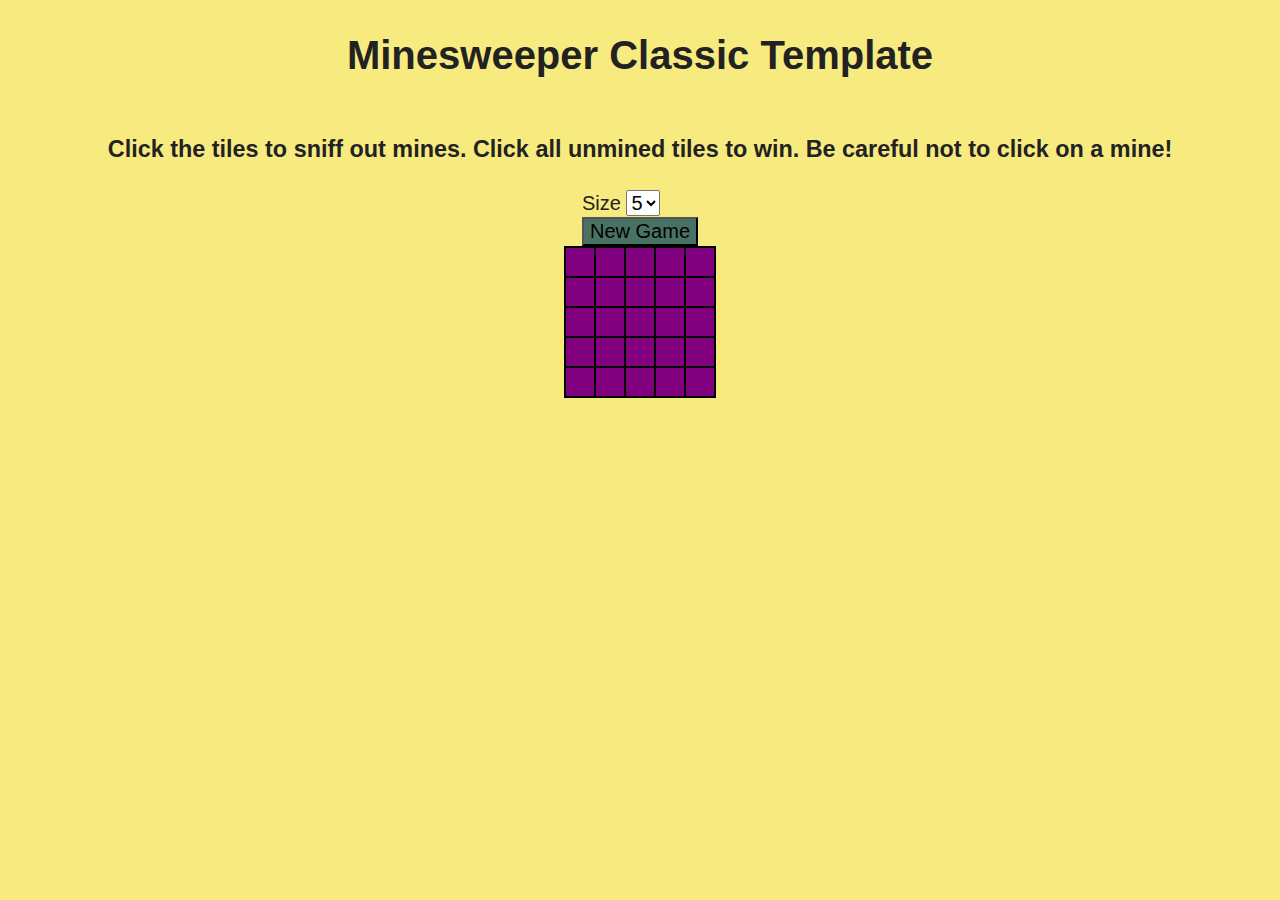
==== template.html @ e191ac8b "Add mixins for new themes" ====
<!DOCTYPE html>
<html>
  <head>
    <script src="js/jquery-3.2.1.js" charset="utf-8"></script>
    <script src="js/scripts.js" charset="utf-8"></script>
    <link rel="stylesheet" href="css/main.css">
    <meta charset="utf-8" name="viewport" content="width=device-width, initial-scale=1">
    <title>Floor Explosion Game</title>
  </head>
  <body class="theme-1">
    <div class="wrapper">
      <div class="game" id="minesweeper1">
        <h1>Minesweeper Classic Template</h1>
        <h3>Click the tiles to sniff out mines. Click all unmined tiles to win. Be careful not to click on a mine!</h3>

        <form id="game-settings">
          <div class="form-group">
            <label>Size</label>
            <select id="board-size" class="select" name="size">
              <option value="5" selected="selected">5</option>
              <option value="6">6</option>
              <option value="7">7</option>
              <option value="8">8</option>
              <option value="9">9</option>
            </select>
          </div>
          <button type="submit" id="newGame">New Game</button>
        </form>
        <div class="gameboard">
          <!-- row 1 of gameboard -->
          <div class="tile clear"></div>
          <div class="tile"></div>
          <div class="tile"></div>


          <!-- row 2 of gameboard -->
          <div class="tile clear"></div>
          <div class="tile"></div>
          <div class="tile"></div>

          <!-- row 3 of gameboard -->
          <div class="tile clear"></div>
          <div class="tile"></div>
          <div class="tile"></div>


        </div> <!-- gameboard -->
      </div>  <!-- game -->
    </div><!-- wrapper -->

  </body>
</html>
---- css/main.css ----
.theme-1 {
  background-color: #f7eb80; }
  .theme-1 button {
    background-color: #497265; }
  .theme-1 .tile {
    background-color: purple; }

.theme-2 {
  background-color: #e4ada7; }
  .theme-2 button {
    background-color: #d88880; }
  .theme-2 .tile {
    background-color: green; }

/*! normalize.css v5.0.0 | MIT License | github.com/necolas/normalize.css */
/**
 * 1. Change the default font family in all browsers (opinionated).
 * 2. Correct the line height in all browsers.
 * 3. Prevent adjustments of font size after orientation changes in
 *    IE on Windows Phone and in iOS.
 */
/* Document
   ========================================================================== */
html {
  font-family: sans-serif;
  /* 1 */
  line-height: 1.15;
  /* 2 */
  -ms-text-size-adjust: 100%;
  /* 3 */
  -webkit-text-size-adjust: 100%;
  /* 3 */ }

/* Sections
   ========================================================================== */
/**
 * Remove the margin in all browsers (opinionated).
 */
body {
  margin: 0; }

/**
 * Add the correct display in IE 9-.
 */
article,
aside,
footer,
header,
nav,
section {
  display: block; }

/**
 * Correct the font size and margin on `h1` elements within `section` and
 * `article` contexts in Chrome, Firefox, and Safari.
 */
h1 {
  font-size: 2em;
  margin: 0.67em 0; }

/* Grouping content
   ========================================================================== */
/**
 * Add the correct display in IE 9-.
 * 1. Add the correct display in IE.
 */
figcaption,
figure,
main {
  /* 1 */
  display: block; }

/**
 * Add the correct margin in IE 8.
 */
figure {
  margin: 1em 40px; }

/**
 * 1. Add the correct box sizing in Firefox.
 * 2. Show the overflow in Edge and IE.
 */
hr {
  box-sizing: content-box;
  /* 1 */
  height: 0;
  /* 1 */
  overflow: visible;
  /* 2 */ }

/**
 * 1. Correct the inheritance and scaling of font size in all browsers.
 * 2. Correct the odd `em` font sizing in all browsers.
 */
pre {
  font-family: monospace, monospace;
  /* 1 */
  font-size: 1em;
  /* 2 */ }

/* Text-level semantics
   ========================================================================== */
/**
 * 1. Remove the gray background on active links in IE 10.
 * 2. Remove gaps in links underline in iOS 8+ and Safari 8+.
 */
a {
  background-color: transparent;
  /* 1 */
  -webkit-text-decoration-skip: objects;
  /* 2 */ }

/**
 * Remove the outline on focused links when they are also active or hovered
 * in all browsers (opinionated).
 */
a:active,
a:hover {
  outline-width: 0; }

/**
 * 1. Remove the bottom border in Firefox 39-.
 * 2. Add the correct text decoration in Chrome, Edge, IE, Opera, and Safari.
 */
abbr[title] {
  border-bottom: none;
  /* 1 */
  text-decoration: underline;
  /* 2 */
  text-decoration: underline dotted;
  /* 2 */ }

/**
 * Prevent the duplicate application of `bolder` by the next rule in Safari 6.
 */
b,
strong {
  font-weight: inherit; }

/**
 * Add the correct font weight in Chrome, Edge, and Safari.
 */
b,
strong {
  font-weight: bolder; }

/**
 * 1. Correct the inheritance and scaling of font size in all browsers.
 * 2. Correct the odd `em` font sizing in all browsers.
 */
code,
kbd,
samp {
  font-family: monospace, monospace;
  /* 1 */
  font-size: 1em;
  /* 2 */ }

/**
 * Add the correct font style in Android 4.3-.
 */
dfn {
  font-style: italic; }

/**
 * Add the correct background and color in IE 9-.
 */
mark {
  background-color: #ff0;
  color: #000; }

/**
 * Add the correct font size in all browsers.
 */
small {
  font-size: 80%; }

/**
 * Prevent `sub` and `sup` elements from affecting the line height in
 * all browsers.
 */
sub,
sup {
  font-size: 75%;
  line-height: 0;
  position: relative;
  vertical-align: baseline; }

sub {
  bottom: -0.25em; }

sup {
  top: -0.5em; }

/* Embedded content
   ========================================================================== */
/**
 * Add the correct display in IE 9-.
 */
audio,
video {
  display: inline-block; }

/**
 * Add the correct display in iOS 4-7.
 */
audio:not([controls]) {
  display: none;
  height: 0; }

/**
 * Remove the border on images inside links in IE 10-.
 */
img {
  border-style: none; }

/**
 * Hide the overflow in IE.
 */
svg:not(:root) {
  overflow: hidden; }

/* Forms
   ========================================================================== */
/**
 * 1. Change the font styles in all browsers (opinionated).
 * 2. Remove the margin in Firefox and Safari.
 */
button,
input,
optgroup,
select,
textarea {
  font-family: sans-serif;
  /* 1 */
  font-size: 100%;
  /* 1 */
  line-height: 1.15;
  /* 1 */
  margin: 0;
  /* 2 */ }

/**
 * Show the overflow in IE.
 * 1. Show the overflow in Edge.
 */
button,
input {
  /* 1 */
  overflow: visible; }

/**
 * Remove the inheritance of text transform in Edge, Firefox, and IE.
 * 1. Remove the inheritance of text transform in Firefox.
 */
button,
select {
  /* 1 */
  text-transform: none; }

/**
 * 1. Prevent a WebKit bug where (2) destroys native `audio` and `video`
 *    controls in Android 4.
 * 2. Correct the inability to style clickable types in iOS and Safari.
 */
button,
html [type="button"],
[type="reset"],
[type="submit"] {
  -webkit-appearance: button;
  /* 2 */ }

/**
 * Remove the inner border and padding in Firefox.
 */
button::-moz-focus-inner,
[type="button"]::-moz-focus-inner,
[type="reset"]::-moz-focus-inner,
[type="submit"]::-moz-focus-inner {
  border-style: none;
  padding: 0; }

/**
 * Restore the focus styles unset by the previous rule.
 */
button:-moz-focusring,
[type="button"]:-moz-focusring,
[type="reset"]:-moz-focusring,
[type="submit"]:-moz-focusring {
  outline: 1px dotted ButtonText; }

/**
 * Change the border, margin, and padding in all browsers (opinionated).
 */
fieldset {
  border: 1px solid #c0c0c0;
  margin: 0 2px;
  padding: 0.35em 0.625em 0.75em; }

/**
 * 1. Correct the text wrapping in Edge and IE.
 * 2. Correct the color inheritance from `fieldset` elements in IE.
 * 3. Remove the padding so developers are not caught out when they zero out
 *    `fieldset` elements in all browsers.
 */
legend {
  box-sizing: border-box;
  /* 1 */
  color: inherit;
  /* 2 */
  display: table;
  /* 1 */
  max-width: 100%;
  /* 1 */
  padding: 0;
  /* 3 */
  white-space: normal;
  /* 1 */ }

/**
 * 1. Add the correct display in IE 9-.
 * 2. Add the correct vertical alignment in Chrome, Firefox, and Opera.
 */
progress {
  display: inline-block;
  /* 1 */
  vertical-align: baseline;
  /* 2 */ }

/**
 * Remove the default vertical scrollbar in IE.
 */
textarea {
  overflow: auto; }

/**
 * 1. Add the correct box sizing in IE 10-.
 * 2. Remove the padding in IE 10-.
 */
[type="checkbox"],
[type="radio"] {
  box-sizing: border-box;
  /* 1 */
  padding: 0;
  /* 2 */ }

/**
 * Correct the cursor style of increment and decrement buttons in Chrome.
 */
[type="number"]::-webkit-inner-spin-button,
[type="number"]::-webkit-outer-spin-button {
  height: auto; }

/**
 * 1. Correct the odd appearance in Chrome and Safari.
 * 2. Correct the outline style in Safari.
 */
[type="search"] {
  -webkit-appearance: textfield;
  /* 1 */
  outline-offset: -2px;
  /* 2 */ }

/**
 * Remove the inner padding and cancel buttons in Chrome and Safari on macOS.
 */
[type="search"]::-webkit-search-cancel-button,
[type="search"]::-webkit-search-decoration {
  -webkit-appearance: none; }

/**
 * 1. Correct the inability to style clickable types in iOS and Safari.
 * 2. Change font properties to `inherit` in Safari.
 */
::-webkit-file-upload-button {
  -webkit-appearance: button;
  /* 1 */
  font: inherit;
  /* 2 */ }

/* Interactive
   ========================================================================== */
/*
 * Add the correct display in IE 9-.
 * 1. Add the correct display in Edge, IE, and Firefox.
 */
details,
menu {
  display: block; }

/*
 * Add the correct display in all browsers.
 */
summary {
  display: list-item; }

/* Scripting
   ========================================================================== */
/**
 * Add the correct display in IE 9-.
 */
canvas {
  display: inline-block; }

/**
 * Add the correct display in IE.
 */
template {
  display: none; }

/* Hidden
   ========================================================================== */
/**
 * Add the correct display in IE 10-.
 */
[hidden] {
  display: none; }

/**
 * Set up a decent box model on the root element
 */
html {
  box-sizing: border-box; }

/**
 * Make all elements from the DOM inherit from the parent box-sizing
 * Since `*` has a specificity of 0, it does not override the `html` value
 * making all elements inheriting from the root box-sizing value
 * See: https://css-tricks.com/inheriting-box-sizing-probably-slightly-better-best-practice/
 */
*,
*::before,
*::after {
  box-sizing: inherit; }

/**
 * Basic styles for links
 */
a {
  color: #e50050;
  text-decoration: none; }
  a:hover, a:active, a:focus {
    color: #222222;
    text-decoration: underline; }

/**
 * Basic typography style for copy text
 */
body {
  color: #222222;
  font: normal 125%/1.4 "Open Sans", "Helvetica Neue Light", "Helvetica Neue", "Helvetica", "Arial", sans-serif; }

/**
 * Clear inner floats
 */
.clearfix::after {
  clear: both;
  content: '';
  display: table; }

/**
 * Main content containers
 * 1. Make the container full-width with a maximum width
 * 2. Center it in the viewport
 * 3. Leave some space on the edges, especially valuable on small screens
 */
.container {
  max-width: 1180px;
  /* 1 */
  margin-left: auto;
  /* 2 */
  margin-right: auto;
  /* 2 */
  padding-left: 20px;
  /* 3 */
  padding-right: 20px;
  /* 3 */
  width: 100%;
  /* 1 */ }

/**
 * Hide text while making it readable for screen readers
 * 1. Needed in WebKit-based browsers because of an implementation bug;
 *    See: https://code.google.com/p/chromium/issues/detail?id=457146
 */
.hide-text {
  overflow: hidden;
  padding: 0;
  /* 1 */
  text-indent: 101%;
  white-space: nowrap; }

/**
 * Hide element while making it readable for screen readers
 * Shamelessly borrowed from HTML5Boilerplate:
 * https://github.com/h5bp/html5-boilerplate/blob/master/src/css/main.css#L119-L133
 */
.visually-hidden {
  border: 0;
  clip: rect(0 0 0 0);
  height: 1px;
  margin: -1px;
  overflow: hidden;
  padding: 0;
  position: absolute;
  width: 1px; }

.wrapper {
  max-width: 1180px;
  margin: auto; }

.game {
  display: flex;
  flex-direction: column;
  align-items: center; }

.gameboard {
  overflow: auto;
  border: 1px solid black; }

.grid-gameboard {
  margin-top: 50px;
  border: 1px solid black;
  display: grid; }

.tile {
  height: 30px;
  width: 30px;
  float: left;
  border: 1px solid black;
  background-color: #CCC; }
  .tile.clear {
    clear: left; }

/*# sourceMappingURL=main.css.map */
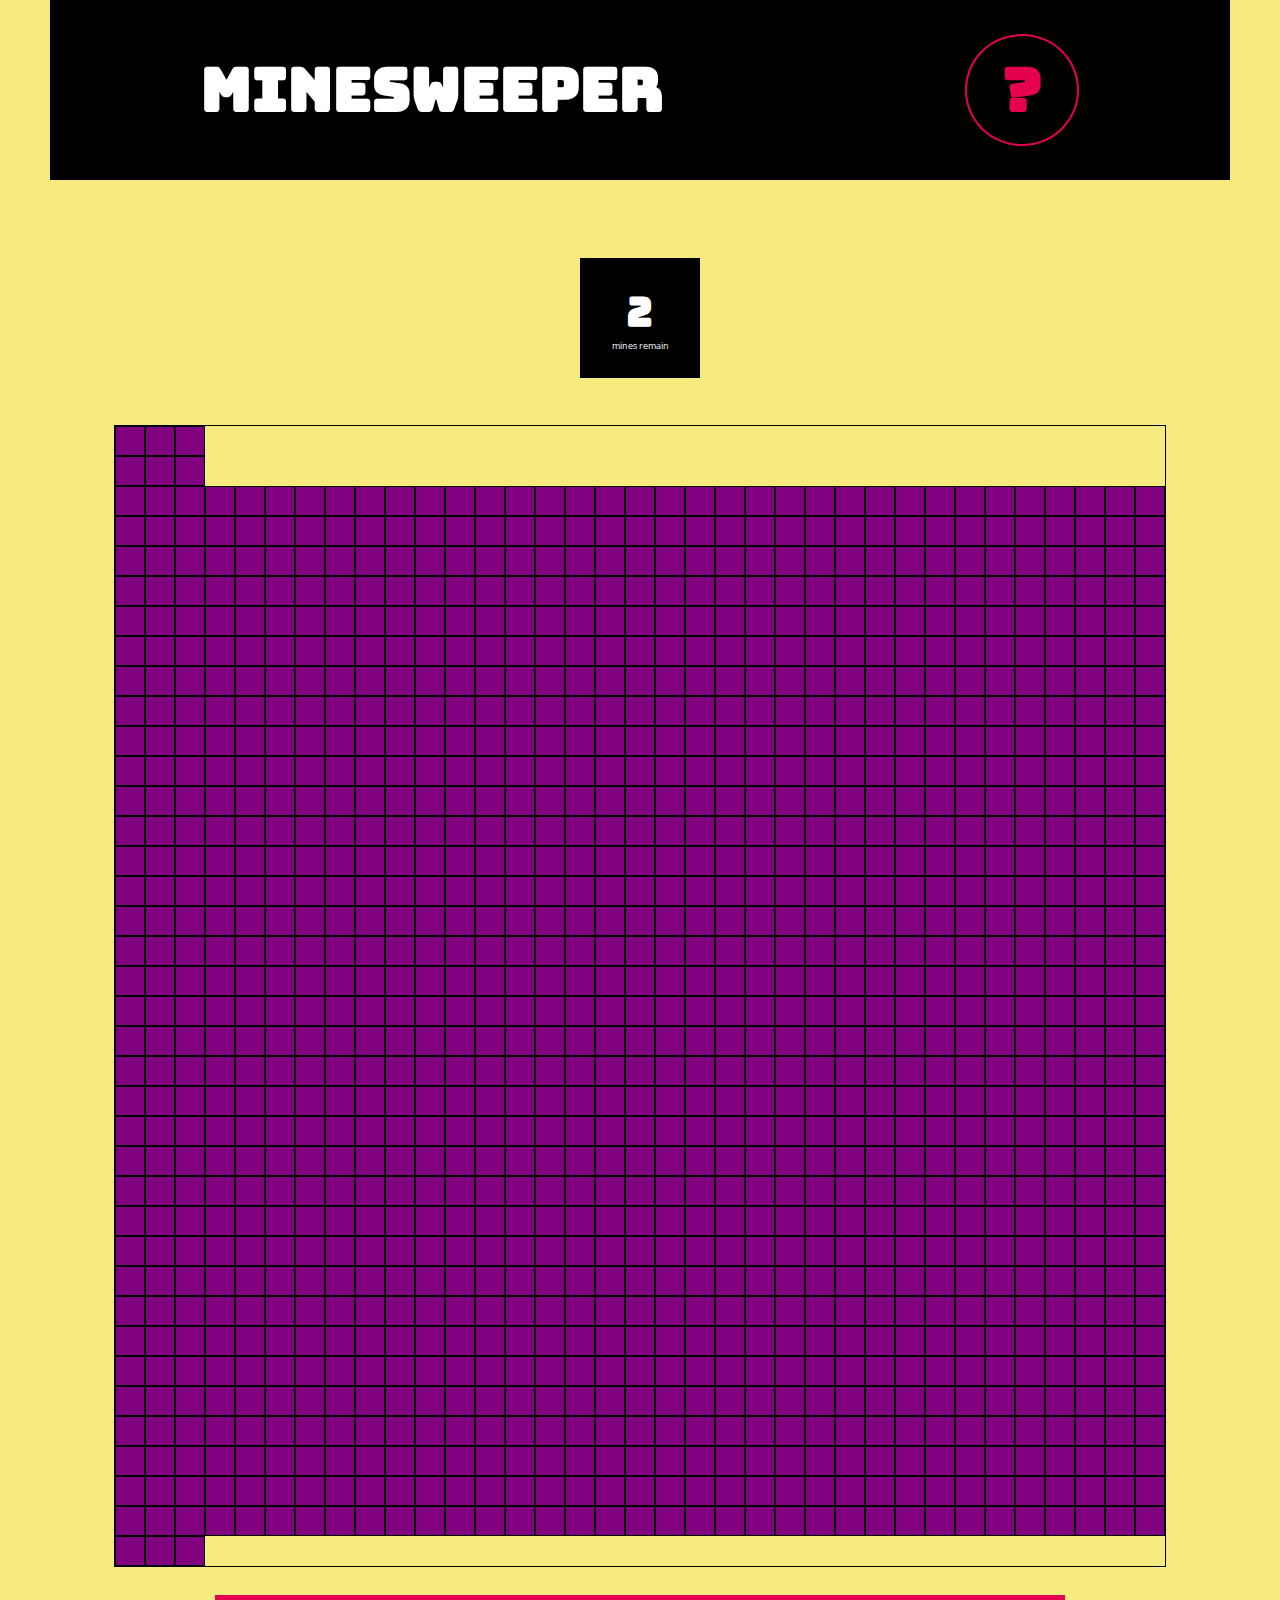
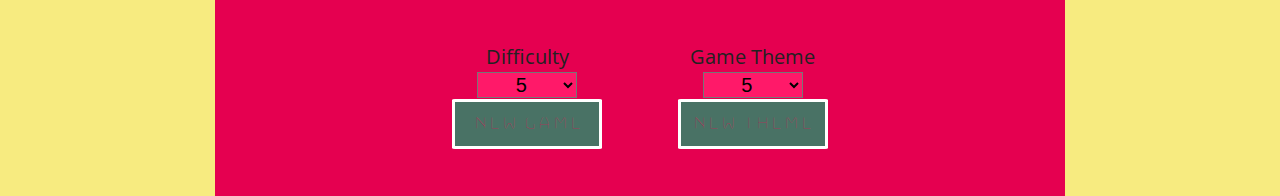
==== commit 4653238e: "style header for mobile view." ====
--- a/template.html
+++ b/template.html
@@ -3,29 +3,33 @@
   <head>
     <script src="js/jquery-3.2.1.js" charset="utf-8"></script>
     <script src="js/scripts.js" charset="utf-8"></script>
+    <link href="https://fonts.googleapis.com/css?family=Bungee|Bungee+Hairline|Bungee+Inline|Bungee+Shade|Open+Sans" rel="stylesheet">
     <link rel="stylesheet" href="css/main.css">
     <meta charset="utf-8" name="viewport" content="width=device-width, initial-scale=1">
-    <title>Floor Explosion Game</title>
+    <title>Template Minesweeper</title>
   </head>
   <body class="theme-1">
     <div class="wrapper">
+      <header>
+        <h1>Minesweeper</h1>
+        <h1 id="question-mark">?</h1>
+          <div class="how-to">
+            <h3>How to Play:</h3>
+            <ul>
+              <li>Click the tiles to sniff out mines.</li>
+              <li>Click all unmined tiles to win.</li>
+              <li>Be careful not to click on a mine!</li>
+            </ul>
+          </div>
+
+      </header>
       <div class="game" id="minesweeper1">
-        <h1>Minesweeper Classic Template</h1>
-        <h3>Click the tiles to sniff out mines. Click all unmined tiles to win. Be careful not to click on a mine!</h3>
 
-        <form id="game-settings">
-          <div class="form-group">
-            <label>Size</label>
-            <select id="board-size" class="select" name="size">
-              <option value="5" selected="selected">5</option>
-              <option value="6">6</option>
-              <option value="7">7</option>
-              <option value="8">8</option>
-              <option value="9">9</option>
-            </select>
-          </div>
-          <button type="submit" id="newGame">New Game</button>
-        </form>
+        <div class="mines-remain">
+          <h1 id="mines">2</h1>
+          <p>mines remain</p>
+        </div>
+
         <div class="gameboard">
           <!-- row 1 of gameboard -->
           <div class="tile clear"></div>
@@ -45,6 +49,33 @@
 
 
         </div> <!-- gameboard -->
+        <div class="user-controls">
+          <form id="game-settings">
+            <div class="form-group">
+              <label>Difficulty</label>
+              <select id="board-size" class="select" name="size">
+                <option value="5" selected="selected">5</option>
+                <option value="6">6</option>
+                <option value="7">7</option>
+                <option value="8">8</option>
+                <option value="9">9</option>
+              </select>
+            </div>
+            <button type="submit" id="newGame">New Game</button>
+          </form>
+
+          <form id="theme-selector">
+            <div class="form-group">
+              <label>Game Theme</label>
+              <select id="board-size" class="select" name="size">
+                <option value="classic" selected="selected">5</option>
+                <option value="theme 1">6</option>
+              </select>
+            </div>
+            <button type="submit" id="theme-selector">New Theme</button>
+          </form>
+
+        </div>
       </div>  <!-- game -->
     </div><!-- wrapper -->
 
--- a/css/main.css
+++ b/css/main.css
@@ -420,7 +420,9 @@
  * Set up a decent box model on the root element
  */
 html {
-  box-sizing: border-box; }
+  box-sizing: border-box;
+  margin: 0;
+  padding: 0; }
 
 /**
  * Make all elements from the DOM inherit from the parent box-sizing
@@ -449,6 +451,18 @@
 body {
   color: #222222;
   font: normal 125%/1.4 "Open Sans", "Helvetica Neue Light", "Helvetica Neue", "Helvetica", "Arial", sans-serif; }
+
+h1 {
+  font-family: 'Bungee Inline', cursive; }
+
+h3 {
+  font-family: 'Bungee', cursive; }
+
+label {
+  font-family: 'Open Sans', sans-serif; }
+
+li {
+  font-family: 'Open Sans', sans-serif; }
 
 /**
  * Clear inner floats
@@ -505,6 +519,57 @@
   position: absolute;
   width: 1px; }
 
+header {
+  margin: 0;
+  height: 20vh;
+  background-color: #000;
+  color: #fff;
+  display: flex;
+  flex-flow: row no-wrap;
+  justify-content: space-around;
+  align-items: center; }
+  header h1 {
+    font-size: 3em;
+    margin: 0; }
+  header #question-mark {
+    color: #e50050;
+    border: 2px solid #e50050;
+    border-radius: 50%;
+    padding: 1% 3%; }
+
+.how-to {
+  display: none;
+  overflow: hidden; }
+
+.user-controls {
+  width: 90%;
+  padding: 10% 0;
+  display: flex;
+  background-color: #e50050;
+  flex-flow: column wrap;
+  align-items: center; }
+  .user-controls > form {
+    text-align: center; }
+    .user-controls > form:nth-child(2) {
+      margin-top: 10%; }
+
+@media only screen and (min-width: 768px) {
+  .user-controls {
+    padding: 5%;
+    flex-flow: row wrap;
+    justify-content: center; }
+    .user-controls > form:nth-child(2) {
+      margin-left: 10%;
+      margin-top: 0; } }
+button {
+  width: 150px;
+  min-height: 50px;
+  border: 3px solid #fff;
+  border-radius: 2%;
+  background-color: transparent;
+  font-family: 'Bungee Hairline', cursive;
+  color: #e50050; }
+
 .wrapper {
   max-width: 1180px;
   margin: auto; }
@@ -512,16 +577,40 @@
 .game {
   display: flex;
   flex-direction: column;
-  align-items: center; }
+  align-items: center;
+  padding: 5% 10% 0% 10%; }
 
 .gameboard {
   overflow: auto;
+  margin: 15% 50%;
   border: 1px solid black; }
 
 .grid-gameboard {
   margin-top: 50px;
   border: 1px solid black;
   display: grid; }
+
+@media only screen and (min-width: 768px) {
+  .gameboard {
+    margin: 3% 50%; } }
+.mines-remain {
+  height: 120px;
+  width: 120px;
+  margin: 2% 50% 2% 50%;
+  background-color: black;
+  color: #fff;
+  display: flex;
+  flex-direction: column;
+  align-items: center;
+  justify-content: center;
+  padding: 0; }
+  .mines-remain h1 {
+    margin: 0; }
+  .mines-remain p {
+    font-size: 1vh;
+    margin: 0; }
+  .mines-remain > * {
+    text-align: center; }
 
 .tile {
   height: 30px;
@@ -532,4 +621,12 @@
   .tile.clear {
     clear: left; }
 
+select {
+  min-width: 100px;
+  background-color: #ff1969;
+  text-align: center; }
+
+label {
+  display: block; }
+
 /*# sourceMappingURL=main.css.map */
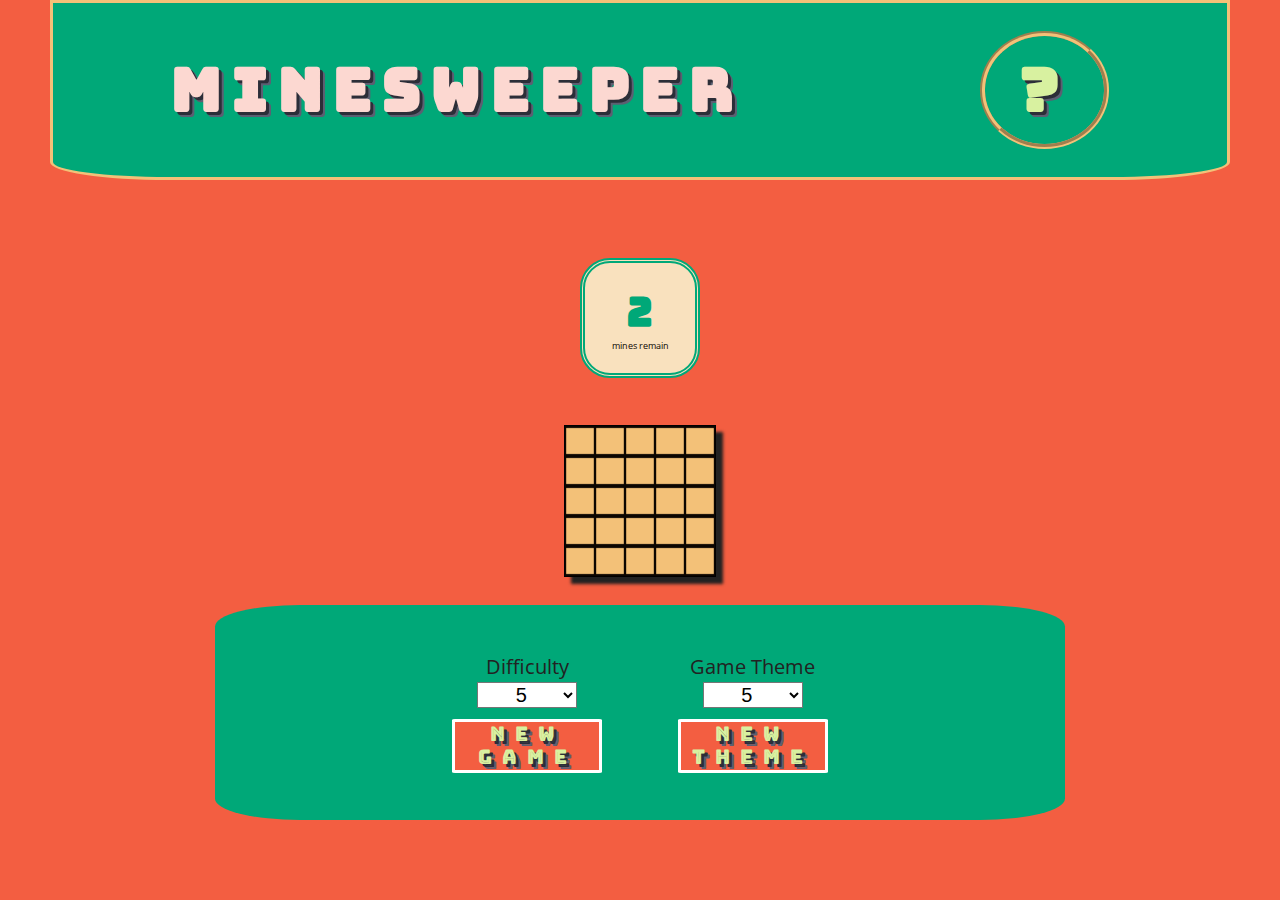
==== commit 01ad377a: "Add styling, palette mixins" ====
--- a/template.html
+++ b/template.html
@@ -8,7 +8,7 @@
     <meta charset="utf-8" name="viewport" content="width=device-width, initial-scale=1">
     <title>Template Minesweeper</title>
   </head>
-  <body class="theme-1">
+  <body class="theme1">
     <div class="wrapper">
       <header>
         <h1>Minesweeper</h1>
--- a/css/main.css
+++ b/css/main.css
@@ -1,16 +1,50 @@
-.theme-1 {
-  background-color: #f7eb80; }
-  .theme-1 button {
-    background-color: #497265; }
-  .theme-1 .tile {
-    background-color: purple; }
-
-.theme-2 {
-  background-color: #e4ada7; }
-  .theme-2 button {
-    background-color: #d88880; }
-  .theme-2 .tile {
-    background-color: green; }
+.theme1 {
+  background-color: #F35e41; }
+  .theme1 button {
+    background-color: #F35e41;
+    color: #D8f1a0;
+    font-family: "Bungee Inline"; }
+  .theme1 .user-controls {
+    background-color: #00A878;
+    border-radius: 10%; }
+  .theme1 .tile {
+    background-color: #f3c178;
+    border: 1px solid #0B0500;
+    box-shadow: inset 0px -1px 1px #0B0500, inset 0px 1px 1px #0B0500;
+    /*top internal highlight*/ }
+  .theme1 .selected {
+    background-color: #f7d7a7;
+    border: 1px solid #0B0500; }
+  .theme1 p {
+    color: #0B0500; }
+  .theme1 select {
+    background-color: white; }
+  .theme1 h1, .theme1 h2, .theme1 h3 {
+    color: #fcd8d1; }
+  .theme1 header {
+    background-color: #00A878;
+    border-style: solid;
+    border-width: medium;
+    border-color: #f3c178;
+    border-radius: 0 0 10% 10%; }
+    .theme1 header h1 {
+      text-shadow: 3px 3px 0px #2c2e38, 5px 5px 0px #5c5f72;
+      letter-spacing: 10px; }
+  .theme1 #question-mark {
+    color: #D8f1a0;
+    border-style: groove;
+    border-width: thick;
+    border-color: #f3c178; }
+  .theme1 .mines-remain {
+    background-color: #f9e1be;
+    border-radius: 25%;
+    border-style: double;
+    border-color: #00A878;
+    border-width: 5px; }
+    .theme1 .mines-remain h1 {
+      color: #00A878; }
+  .theme1 .gameboard {
+    box-shadow: 7px 7px 3px 0px #222222; }
 
 /*! normalize.css v5.0.0 | MIT License | github.com/necolas/normalize.css */
 /**
@@ -566,9 +600,9 @@
   min-height: 50px;
   border: 3px solid #fff;
   border-radius: 2%;
-  background-color: transparent;
-  font-family: 'Bungee Hairline', cursive;
-  color: #e50050; }
+  margin-top: 10px;
+  text-shadow: 3px 3px 0px #2c2e38, 5px 5px 0px #5c5f72;
+  letter-spacing: 10px; }
 
 .wrapper {
   max-width: 1180px;
@@ -623,7 +657,6 @@
 
 select {
   min-width: 100px;
-  background-color: #ff1969;
   text-align: center; }
 
 label {
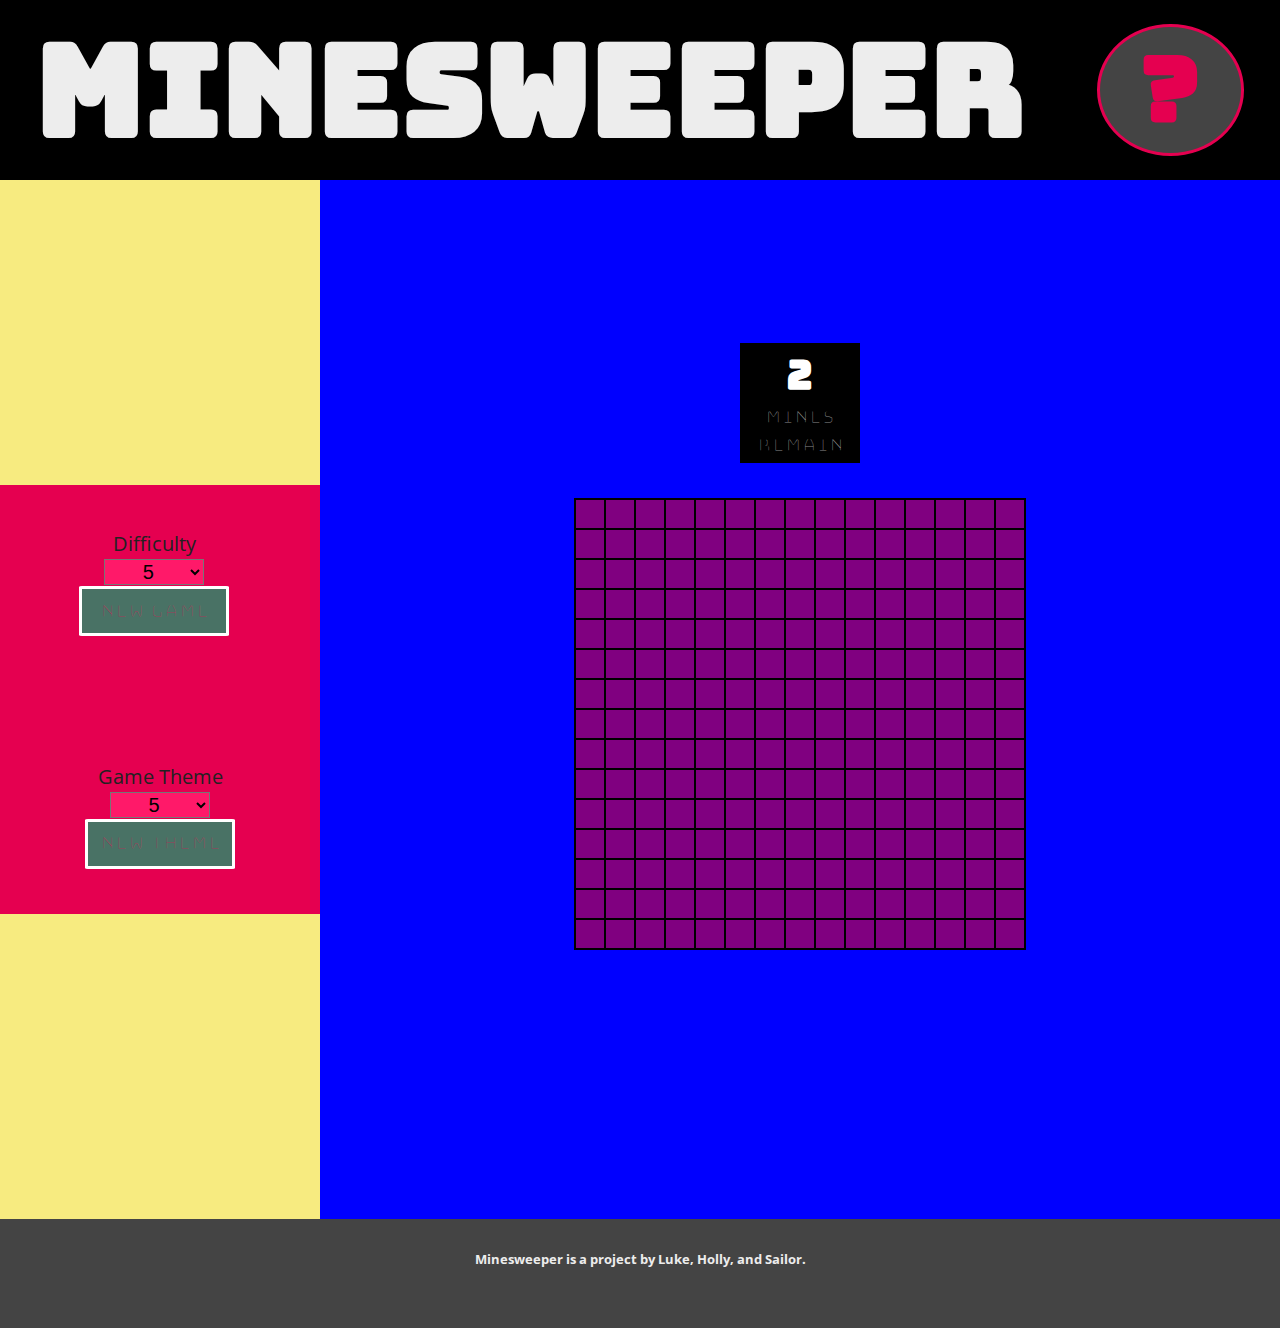
==== commit 03863f2c: "Style all elements for desktop scren size view. Change media query variables." ====
--- a/template.html
+++ b/template.html
@@ -2,53 +2,278 @@
 <html>
   <head>
     <script src="js/jquery-3.2.1.js" charset="utf-8"></script>
-    <script src="js/scripts.js" charset="utf-8"></script>
+    <!-- <script src="js/scripts.js" charset="utf-8"></script> -->
     <link href="https://fonts.googleapis.com/css?family=Bungee|Bungee+Hairline|Bungee+Inline|Bungee+Shade|Open+Sans" rel="stylesheet">
     <link rel="stylesheet" href="css/main.css">
     <meta charset="utf-8" name="viewport" content="width=device-width, initial-scale=1">
     <title>Template Minesweeper</title>
   </head>
-  <body class="theme1">
+  <body class="theme-1">
     <div class="wrapper">
       <header>
         <h1>Minesweeper</h1>
-        <h1 id="question-mark">?</h1>
-          <div class="how-to">
-            <h3>How to Play:</h3>
-            <ul>
-              <li>Click the tiles to sniff out mines.</li>
-              <li>Click all unmined tiles to win.</li>
-              <li>Be careful not to click on a mine!</li>
-            </ul>
+        <h1 class="question-mark" id="question-mark">?</h1>
+      </header>
+      <div class="how-to">
+        <h3>How to Play:</h3>
+        <ul>
+          <li>Click the tiles to sniff out mines.</li>
+          <li>Click all unmined tiles to win.</li>
+          <li>Be careful not to click on a mine!</li>
+        </ul>
+      </div>
+      <div class="main-area">
+        <div class="game" id="minesweeper1">
+          <div class="mines-remain">
+            <h1 id="mines">2</h1>
+            <p>mines remain</p>
           </div>
 
-      </header>
-      <div class="game" id="minesweeper1">
-
-        <div class="mines-remain">
-          <h1 id="mines">2</h1>
-          <p>mines remain</p>
-        </div>
-
-        <div class="gameboard">
-          <!-- row 1 of gameboard -->
-          <div class="tile clear"></div>
-          <div class="tile"></div>
-          <div class="tile"></div>
-
-
-          <!-- row 2 of gameboard -->
-          <div class="tile clear"></div>
-          <div class="tile"></div>
-          <div class="tile"></div>
-
-          <!-- row 3 of gameboard -->
-          <div class="tile clear"></div>
-          <div class="tile"></div>
-          <div class="tile"></div>
-
-
-        </div> <!-- gameboard -->
+
+          <div class="gameboard">
+            <!-- row 1 of gameboard -->
+            <div class="tile clear"></div>
+            <div class="tile"></div>
+            <div class="tile"></div>
+            <div class="tile"></div>
+            <div class="tile"></div>
+            <div class="tile"></div>
+            <div class="tile"></div>
+            <div class="tile"></div>
+            <div class="tile"></div>
+            <div class="tile"></div>
+            <div class="tile"></div>
+            <div class="tile"></div>
+            <div class="tile"></div>
+            <div class="tile"></div>
+            <div class="tile"></div>
+            <!-- row 2 of gameboard -->
+            <div class="tile clear"></div>
+            <div class="tile"></div>
+            <div class="tile"></div>
+            <div class="tile"></div>
+            <div class="tile"></div>
+            <div class="tile"></div>
+            <div class="tile"></div>
+            <div class="tile"></div>
+            <div class="tile"></div>
+            <div class="tile"></div>
+            <div class="tile"></div>
+            <div class="tile"></div>
+            <div class="tile"></div>
+            <div class="tile"></div>
+            <div class="tile"></div>
+            <!-- row 3 of gameboard -->
+            <div class="tile clear"></div>
+            <div class="tile"></div>
+            <div class="tile"></div>
+            <div class="tile"></div>
+            <div class="tile"></div>
+            <div class="tile"></div>
+            <div class="tile"></div>
+            <div class="tile"></div>
+            <div class="tile"></div>
+            <div class="tile"></div>
+            <div class="tile"></div>
+            <div class="tile"></div>
+            <div class="tile"></div>
+            <div class="tile"></div>
+            <div class="tile"></div>
+            <!-- row 4 of gameboard -->
+            <div class="tile clear"></div>
+            <div class="tile"></div>
+            <div class="tile"></div>
+            <div class="tile"></div>
+            <div class="tile"></div>
+            <div class="tile"></div>
+            <div class="tile"></div>
+            <div class="tile"></div>
+            <div class="tile"></div>
+            <div class="tile"></div>
+            <div class="tile"></div>
+            <div class="tile"></div>
+            <div class="tile"></div>
+            <div class="tile"></div>
+            <div class="tile"></div>
+            <!-- row 5 of gameboard -->
+            <div class="tile clear"></div>
+            <div class="tile"></div>
+            <div class="tile"></div>
+            <div class="tile"></div>
+            <div class="tile"></div>
+            <div class="tile"></div>
+            <div class="tile"></div>
+            <div class="tile"></div>
+            <div class="tile"></div>
+            <div class="tile"></div>
+            <div class="tile"></div>
+            <div class="tile"></div>
+            <div class="tile"></div>
+            <div class="tile"></div>
+            <div class="tile"></div>
+            <!-- row 6 of gameboard -->
+            <div class="tile clear"></div>
+            <div class="tile"></div>
+            <div class="tile"></div>
+            <div class="tile"></div>
+            <div class="tile"></div>
+            <div class="tile"></div>
+            <div class="tile"></div>
+            <div class="tile"></div>
+            <div class="tile"></div>
+            <div class="tile"></div>
+            <div class="tile"></div>
+            <div class="tile"></div>
+            <div class="tile"></div>
+            <div class="tile"></div>
+            <div class="tile"></div>
+            <!-- row 7 of gameboard -->
+            <div class="tile clear"></div>
+            <div class="tile"></div>
+            <div class="tile"></div>
+            <div class="tile"></div>
+            <div class="tile"></div>
+            <div class="tile"></div>
+            <div class="tile"></div>
+            <div class="tile"></div>
+            <div class="tile"></div>
+            <div class="tile"></div>
+            <div class="tile"></div>
+            <div class="tile"></div>
+            <div class="tile"></div>
+            <div class="tile"></div>
+            <div class="tile"></div>
+            <!-- row 8 of gameboard -->
+            <div class="tile clear"></div>
+            <div class="tile"></div>
+            <div class="tile"></div>
+            <div class="tile"></div>
+            <div class="tile"></div>
+            <div class="tile"></div>
+            <div class="tile"></div>
+            <div class="tile"></div>
+            <div class="tile"></div>
+            <div class="tile"></div>
+            <div class="tile"></div>
+            <div class="tile"></div>
+            <div class="tile"></div>
+            <div class="tile"></div>
+            <div class="tile"></div>
+            <!-- row 9 of gameboard -->
+            <div class="tile clear"></div>
+            <div class="tile"></div>
+            <div class="tile"></div>
+            <div class="tile"></div>
+            <div class="tile"></div>
+            <div class="tile"></div>
+            <div class="tile"></div>
+            <div class="tile"></div>
+            <div class="tile"></div>
+            <div class="tile"></div>
+            <div class="tile"></div>
+            <div class="tile"></div>
+            <div class="tile"></div>
+            <div class="tile"></div>
+            <div class="tile"></div>
+            <!-- row 10 of gameboard -->
+            <div class="tile clear"></div>
+            <div class="tile"></div>
+            <div class="tile"></div>
+            <div class="tile"></div>
+            <div class="tile"></div>
+            <div class="tile"></div>
+            <div class="tile"></div>
+            <div class="tile"></div>
+            <div class="tile"></div>
+            <div class="tile"></div>
+            <div class="tile"></div>
+            <div class="tile"></div>
+            <div class="tile"></div>
+            <div class="tile"></div>
+            <div class="tile"></div>
+            <!-- row 11 of gameboard -->
+            <div class="tile clear"></div>
+            <div class="tile"></div>
+            <div class="tile"></div>
+            <div class="tile"></div>
+            <div class="tile"></div>
+            <div class="tile"></div>
+            <div class="tile"></div>
+            <div class="tile"></div>
+            <div class="tile"></div>
+            <div class="tile"></div>
+            <div class="tile"></div>
+            <div class="tile"></div>
+            <div class="tile"></div>
+            <div class="tile"></div>
+            <div class="tile"></div>
+            <!-- row 12 of gameboard -->
+            <div class="tile clear"></div>
+            <div class="tile"></div>
+            <div class="tile"></div>
+            <div class="tile"></div>
+            <div class="tile"></div>
+            <div class="tile"></div>
+            <div class="tile"></div>
+            <div class="tile"></div>
+            <div class="tile"></div>
+            <div class="tile"></div>
+            <div class="tile"></div>
+            <div class="tile"></div>
+            <div class="tile"></div>
+            <div class="tile"></div>
+            <div class="tile"></div>
+            <!-- row 13 of gameboard -->
+            <div class="tile clear"></div>
+            <div class="tile"></div>
+            <div class="tile"></div>
+            <div class="tile"></div>
+            <div class="tile"></div>
+            <div class="tile"></div>
+            <div class="tile"></div>
+            <div class="tile"></div>
+            <div class="tile"></div>
+            <div class="tile"></div>
+            <div class="tile"></div>
+            <div class="tile"></div>
+            <div class="tile"></div>
+            <div class="tile"></div>
+            <div class="tile"></div>
+            <!-- row 14 of gameboard -->
+            <div class="tile clear"></div>
+            <div class="tile"></div>
+            <div class="tile"></div>
+            <div class="tile"></div>
+            <div class="tile"></div>
+            <div class="tile"></div>
+            <div class="tile"></div>
+            <div class="tile"></div>
+            <div class="tile"></div>
+            <div class="tile"></div>
+            <div class="tile"></div>
+            <div class="tile"></div>
+            <div class="tile"></div>
+            <div class="tile"></div>
+            <div class="tile"></div>
+            <!-- row 15 of gameboard -->
+            <div class="tile clear"></div>
+            <div class="tile"></div>
+            <div class="tile"></div>
+            <div class="tile"></div>
+            <div class="tile"></div>
+            <div class="tile"></div>
+            <div class="tile"></div>
+            <div class="tile"></div>
+            <div class="tile"></div>
+            <div class="tile"></div>
+            <div class="tile"></div>
+            <div class="tile"></div>
+            <div class="tile"></div>
+            <div class="tile"></div>
+            <div class="tile"></div>
+          </div> <!-- gameboard -->
+
+        </div>  <!-- game -->
         <div class="user-controls">
           <form id="game-settings">
             <div class="form-group">
@@ -76,8 +301,15 @@
           </form>
 
         </div>
-      </div>  <!-- game -->
+      </div>
+      <footer>
+        <h6>Minesweeper is a project by Luke, Holly, and Sailor.</h6>
+          <ul>
+            <li> <a href="#"><img src="img/GitHub-Mark-Light-64px.png" alt=""></a></li>
+            <li> <a href="#"><img src="img/GitHub-Mark-Light-64px.png" alt=""></a></li>
+            <li> <a href="#"><img src="img/GitHub-Mark-Light-64px.png" alt=""></a></li>
+          </ul>
+      </footer>
     </div><!-- wrapper -->
-
   </body>
 </html>
--- a/css/main.css
+++ b/css/main.css
@@ -1,50 +1,16 @@
-.theme1 {
-  background-color: #F35e41; }
-  .theme1 button {
-    background-color: #F35e41;
-    color: #D8f1a0;
-    font-family: "Bungee Inline"; }
-  .theme1 .user-controls {
-    background-color: #00A878;
-    border-radius: 10%; }
-  .theme1 .tile {
-    background-color: #f3c178;
-    border: 1px solid #0B0500;
-    box-shadow: inset 0px -1px 1px #0B0500, inset 0px 1px 1px #0B0500;
-    /*top internal highlight*/ }
-  .theme1 .selected {
-    background-color: #f7d7a7;
-    border: 1px solid #0B0500; }
-  .theme1 p {
-    color: #0B0500; }
-  .theme1 select {
-    background-color: white; }
-  .theme1 h1, .theme1 h2, .theme1 h3 {
-    color: #fcd8d1; }
-  .theme1 header {
-    background-color: #00A878;
-    border-style: solid;
-    border-width: medium;
-    border-color: #f3c178;
-    border-radius: 0 0 10% 10%; }
-    .theme1 header h1 {
-      text-shadow: 3px 3px 0px #2c2e38, 5px 5px 0px #5c5f72;
-      letter-spacing: 10px; }
-  .theme1 #question-mark {
-    color: #D8f1a0;
-    border-style: groove;
-    border-width: thick;
-    border-color: #f3c178; }
-  .theme1 .mines-remain {
-    background-color: #f9e1be;
-    border-radius: 25%;
-    border-style: double;
-    border-color: #00A878;
-    border-width: 5px; }
-    .theme1 .mines-remain h1 {
-      color: #00A878; }
-  .theme1 .gameboard {
-    box-shadow: 7px 7px 3px 0px #222222; }
+.theme-1 {
+  background-color: #f7eb80; }
+  .theme-1 button {
+    background-color: #497265; }
+  .theme-1 .tile {
+    background-color: purple; }
+
+.theme-2 {
+  background-color: #e4ada7; }
+  .theme-2 button {
+    background-color: #d88880; }
+  .theme-2 .tile {
+    background-color: green; }
 
 /*! normalize.css v5.0.0 | MIT License | github.com/necolas/normalize.css */
 /**
@@ -555,68 +521,139 @@
 
 header {
   margin: 0;
-  height: 20vh;
+  height: 16vh;
+  width: 100%;
   background-color: #000;
-  color: #fff;
+  color: #ededed;
   display: flex;
   flex-flow: row no-wrap;
   justify-content: space-around;
   align-items: center; }
   header h1 {
-    font-size: 3em;
+    font-size: 10vw;
     margin: 0; }
   header #question-mark {
+    background-color: #444444;
     color: #e50050;
+    border: 3px solid #e50050;
+    border-radius: 50%;
+    padding: 0% 3.2%; }
+
+@media only screen and (min-width: 770px) {
+  header {
+    height: 20%; }
+
+  #question-mark {
+    font-size: 7vw;
     border: 2px solid #e50050;
-    border-radius: 50%;
-    padding: 1% 3%; }
-
+    padding: 0% 1.5%; } }
 .how-to {
   display: none;
   overflow: hidden; }
 
 .user-controls {
-  width: 90%;
-  padding: 10% 0;
+  width: 100%;
+  padding: 5% 0;
   display: flex;
   background-color: #e50050;
   flex-flow: column wrap;
-  align-items: center; }
+  align-items: center;
+  margin: 0; }
   .user-controls > form {
     text-align: center; }
     .user-controls > form:nth-child(2) {
-      margin-top: 10%; }
-
-@media only screen and (min-width: 768px) {
+      margin-top: 5%; }
+
+@media only screen and (min-width: 770px) {
   .user-controls {
-    padding: 5%;
+    margin-left: auto;
+    margin-right: auto;
+    padding: 3.5%;
     flex-flow: row wrap;
-    justify-content: center; }
+    justify-content: center;
+    width: 70%;
+    margin-bottom: 130px; }
+    .user-controls > form:first-child {
+      margin-right: 5%;
+      margin-top: 0; }
     .user-controls > form:nth-child(2) {
       margin-left: 10%;
       margin-top: 0; } }
+@media only screen and (min-width: 1000px) {
+  .user-controls {
+    flex-flow: column wrap;
+    justify-content: center;
+    width: 25%;
+    margin: 0;
+    height: auto; }
+    .user-controls > form:nth-child(2) {
+      margin-top: 55%;
+      margin-left: 0; } }
+footer {
+  margin: 0;
+  background-color: #444444;
+  display: flex;
+  flex-flow: column wrap;
+  align-items: center;
+  color: #ededed; }
+  footer ul {
+    margin: 0;
+    list-style: none;
+    display: flex;
+    flex-flow: row wrap;
+    justify-content: space-around;
+    padding: 0; }
+  footer li {
+    margin: 0;
+    display: flex; }
+
 button {
   width: 150px;
   min-height: 50px;
   border: 3px solid #fff;
   border-radius: 2%;
-  margin-top: 10px;
-  text-shadow: 3px 3px 0px #2c2e38, 5px 5px 0px #5c5f72;
-  letter-spacing: 10px; }
+  background-color: transparent;
+  font-family: 'Bungee Hairline', cursive;
+  color: #e50050; }
 
 .wrapper {
-  max-width: 1180px;
-  margin: auto; }
-
+  width: 100%;
+  margin: auto;
+  height: 100%; }
+
+@media only screen and (min-width: 770px) {
+  .wrapper {
+    height: 100vh; } }
 .game {
   display: flex;
   flex-direction: column;
   align-items: center;
   padding: 5% 10% 0% 10%; }
 
+.main-area {
+  display: flex;
+  flex-direction: column;
+  align-items: center;
+  justify-content: space-between; }
+
+@media only screen and (min-width: 770px) {
+  .game {
+    height: 100%;
+    flex-basis: 60%;
+    flex-grow: 1; } }
+@media only screen and (min-width: 1000px) {
+  .game {
+    background-color: blue;
+    flex-flow: column wrap;
+    padding: 10%; }
+
+  .main-area {
+    display: flex;
+    flex-direction: row-reverse; } }
 .gameboard {
   overflow: auto;
-  margin: 15% 50%;
+  margin: 4% 0 8% 0;
+  min-width: 452px;
   border: 1px solid black; }
 
 .grid-gameboard {
@@ -624,13 +661,13 @@
   border: 1px solid black;
   display: grid; }
 
-@media only screen and (min-width: 768px) {
+@media only screen and (min-width: 770px) {
   .gameboard {
-    margin: 3% 50%; } }
+    margin: 0 0 20% 0; } }
 .mines-remain {
   height: 120px;
   width: 120px;
-  margin: 2% 50% 2% 50%;
+  margin: 5% 0% 5% 0%;
   background-color: black;
   color: #fff;
   display: flex;
@@ -641,11 +678,15 @@
   .mines-remain h1 {
     margin: 0; }
   .mines-remain p {
-    font-size: 1vh;
+    font-size: 2.5vw;
+    font-family: 'Bungee Hairline', cursive;
     margin: 0; }
   .mines-remain > * {
     text-align: center; }
 
+@media only screen and (min-width: 770px) {
+  .mines-remain p {
+    font-size: 1em; } }
 .tile {
   height: 30px;
   width: 30px;
@@ -657,6 +698,7 @@
 
 select {
   min-width: 100px;
+  background-color: #ff1969;
   text-align: center; }
 
 label {
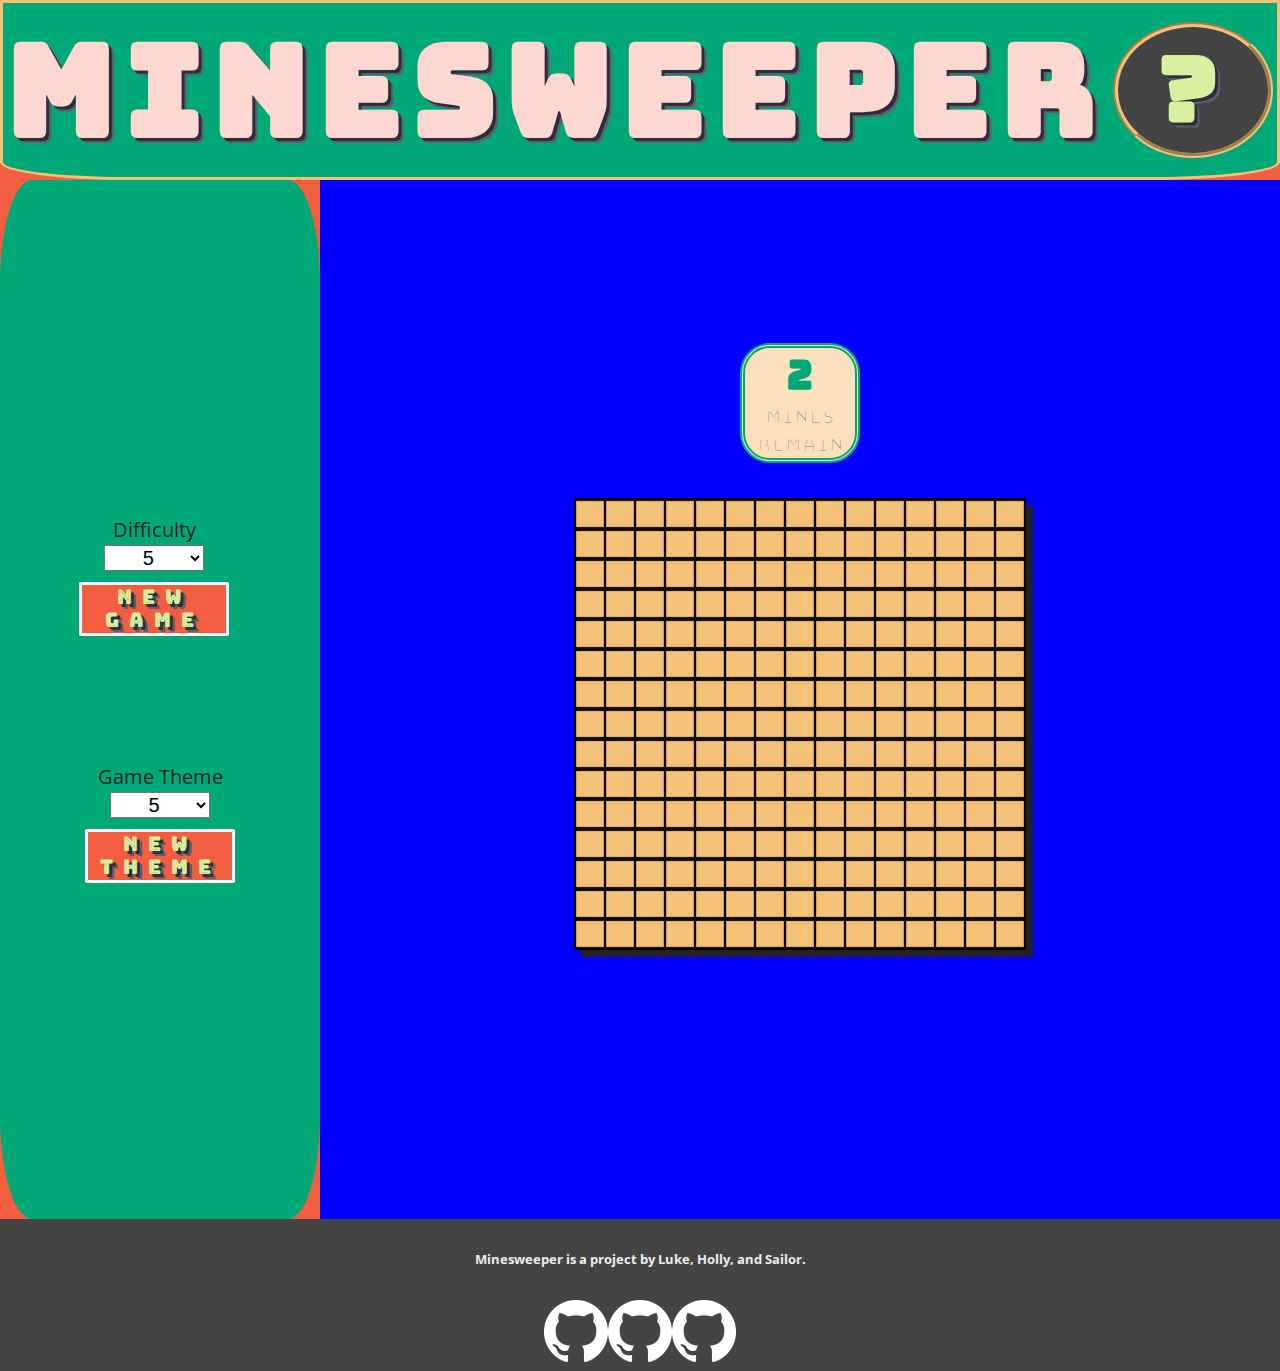
==== commit 1019e115: "Merge branch 'master' into mixins" ====
--- a/template.html
+++ b/template.html
@@ -8,7 +8,7 @@
     <meta charset="utf-8" name="viewport" content="width=device-width, initial-scale=1">
     <title>Template Minesweeper</title>
   </head>
-  <body class="theme-1">
+  <body class="theme1">
     <div class="wrapper">
       <header>
         <h1>Minesweeper</h1>
--- a/css/main.css
+++ b/css/main.css
@@ -1,16 +1,50 @@
-.theme-1 {
-  background-color: #f7eb80; }
-  .theme-1 button {
-    background-color: #497265; }
-  .theme-1 .tile {
-    background-color: purple; }
-
-.theme-2 {
-  background-color: #e4ada7; }
-  .theme-2 button {
-    background-color: #d88880; }
-  .theme-2 .tile {
-    background-color: green; }
+.theme1 {
+  background-color: #F35e41; }
+  .theme1 button {
+    background-color: #F35e41;
+    color: #D8f1a0;
+    font-family: "Bungee Inline"; }
+  .theme1 .user-controls {
+    background-color: #00A878;
+    border-radius: 10%; }
+  .theme1 .tile {
+    background-color: #f3c178;
+    border: 1px solid #0B0500;
+    box-shadow: inset 0px -1px 1px #0B0500, inset 0px 1px 1px #0B0500;
+    /*top internal highlight*/ }
+  .theme1 .selected {
+    background-color: #f7d7a7;
+    border: 1px solid #0B0500; }
+  .theme1 p {
+    color: #0B0500; }
+  .theme1 select {
+    background-color: white; }
+  .theme1 h1, .theme1 h2, .theme1 h3 {
+    color: #fcd8d1; }
+  .theme1 header {
+    background-color: #00A878;
+    border-style: solid;
+    border-width: medium;
+    border-color: #f3c178;
+    border-radius: 0 0 10% 10%; }
+    .theme1 header h1 {
+      text-shadow: 3px 3px 0px #2c2e38, 5px 5px 0px #5c5f72;
+      letter-spacing: 10px; }
+  .theme1 #question-mark {
+    color: #D8f1a0;
+    border-style: groove;
+    border-width: thick;
+    border-color: #f3c178; }
+  .theme1 .mines-remain {
+    background-color: #f9e1be;
+    border-radius: 25%;
+    border-style: double;
+    border-color: #00A878;
+    border-width: 5px; }
+    .theme1 .mines-remain h1 {
+      color: #00A878; }
+  .theme1 .gameboard {
+    box-shadow: 7px 7px 3px 0px #222222; }
 
 /*! normalize.css v5.0.0 | MIT License | github.com/necolas/normalize.css */
 /**
@@ -585,7 +619,8 @@
     justify-content: center;
     width: 25%;
     margin: 0;
-    height: auto; }
+    height: auto;
+    align-self: stretch; }
     .user-controls > form:nth-child(2) {
       margin-top: 55%;
       margin-left: 0; } }
@@ -612,9 +647,9 @@
   min-height: 50px;
   border: 3px solid #fff;
   border-radius: 2%;
-  background-color: transparent;
-  font-family: 'Bungee Hairline', cursive;
-  color: #e50050; }
+  margin-top: 10px;
+  text-shadow: 3px 3px 0px #2c2e38, 5px 5px 0px #5c5f72;
+  letter-spacing: 10px; }
 
 .wrapper {
   width: 100%;
@@ -698,7 +733,6 @@
 
 select {
   min-width: 100px;
-  background-color: #ff1969;
   text-align: center; }
 
 label {
